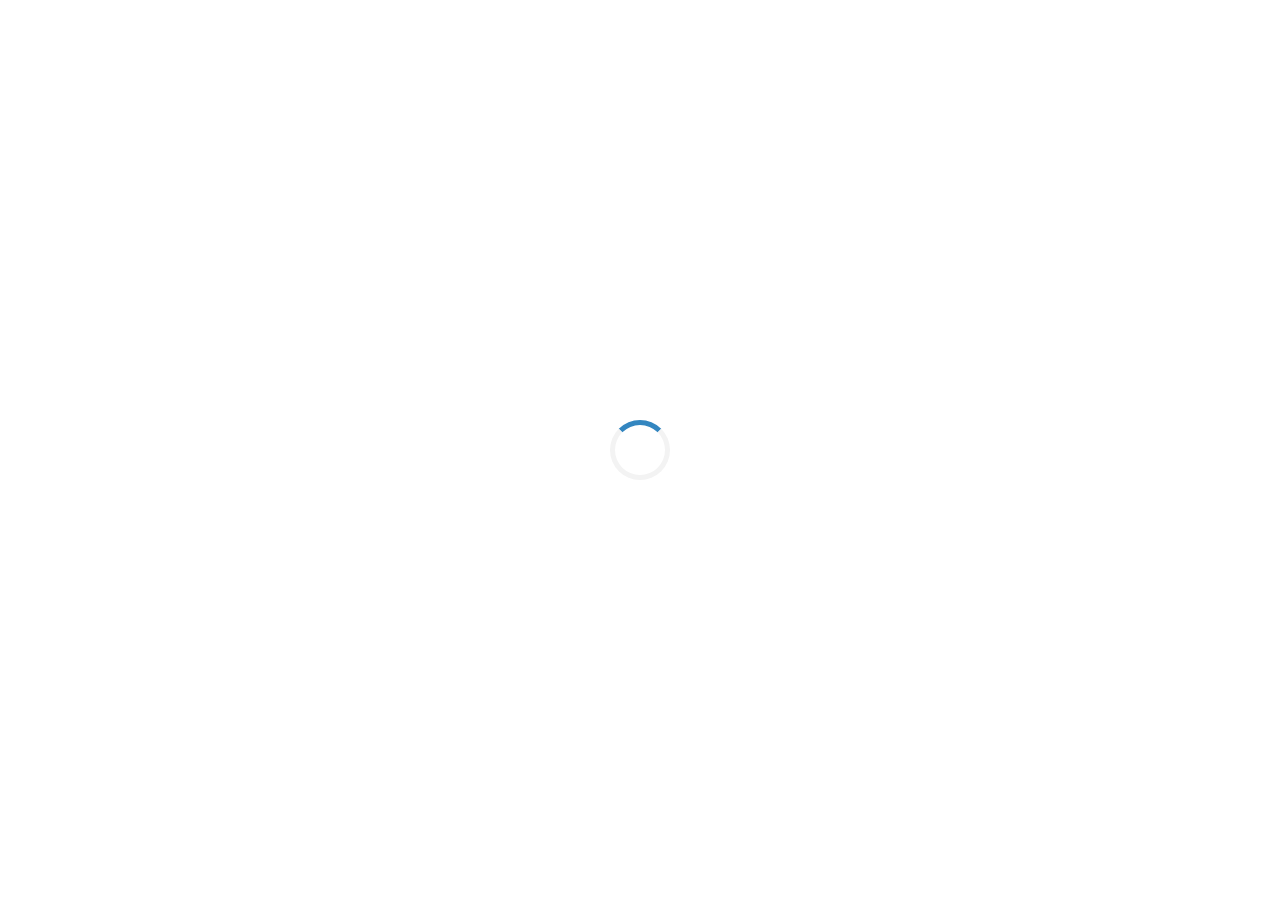
==== index.html @ 799ff9e3 "Keep original behavior; scope A/B geocoder to Vietnam" ====
<!DOCTYPE html>
<html lang="vi">
<head>
    <meta charset="utf-8" />
    <title>V-MapVideo | Hiệu ứng Tên đường</title>
    <meta name="viewport" content="width=device-width, initial-scale=1.0, user-scalable=no, viewport-fit=cover">
    
    <meta name="apple-mobile-web-app-capable" content="yes">
    <meta name="apple-mobile-web-app-status-bar-style" content="black-translucent">
    <meta name="apple-mobile-web-app-title" content="V-MapVideo">
    <link rel="apple-touch-icon" href="apple-touch-icon.png">

    <meta http-equiv="Cache-Control" content="max-age=3600">

    <meta name="theme-color" content="#3386c0">
    <link rel="icon" href="logo.png" type="image/png">

    <link href="https://api.mapbox.com/mapbox-gl-js/v2.15.0/mapbox-gl.css" rel="stylesheet">
    <link href="https://api.mapbox.com/mapbox-gl-js/plugins/mapbox-gl-directions/v4.1.1/mapbox-gl-directions.css" rel="stylesheet">

    <style>
        body { margin: 0; padding: 0; font-family: -apple-system, BlinkMacSystemFont, "Segoe UI", Roboto, "Helvetica Neue", Arial, sans-serif; overscroll-behavior: none; }
        .loader-overlay { position: fixed; top: 0; left: 0; width: 100%; height: 100%; background: white; display: flex; justify-content: center; align-items: center; z-index: 9999; transition: opacity 0.5s ease; }
        .loader-spinner { border: 5px solid #f3f3f3; border-top: 5px solid #3386c0; border-radius: 50%; width: 50px; height: 50px; animation: spin 1s linear infinite; }
        @keyframes spin { 0% { transform: rotate(0deg); } 100% { transform: rotate(360deg); } }
        
        .map-container { position: relative; width: 100vw; height: 100vh; overflow: hidden; }
        .map-container::after { content: ""; position: absolute; top: 0; left: 0; right: 0; bottom: 0; background: rgba(0,0,0,0.15); opacity: 0; pointer-events: none; transition: opacity 0.4s cubic-bezier(0.25, 0.8, 0.25, 1); z-index: 3; }
        .map-container.is-dimmed::after { opacity: 1; }

        #map { position: absolute; top: 0; bottom: 0; width: 100%; }
        .mapboxgl-ctrl-directions { min-width: 100%!important; width: 100%!important; box-shadow: none!important; background-color: transparent!important; }
        .mapboxgl-ctrl-directions .mapboxgl-ctrl-geocoder--input { font-size: 18px !important; height: 48px; box-shadow: none!important; background-color: #f0f0f0!important; border-radius: 24px!important; border: none!important; }
        .mapbox-directions-route-summary { font-size: 14px; background-color: transparent !important; color: #333 !important; font-weight: bold; margin-top: 10px !important; box-shadow: none !important; }
        
        .top-bar { 
            position: absolute; top: 15px; left: 15px; right: 15px; background-color: white; border-radius: 12px; 
            box-shadow: 0 4px 12px rgba(0,0,0,0.15); padding: 10px; z-index: 4; min-height: 110px; 
            transition: opacity 0.3s, transform 0.3s; 
            transform: translateY(-20px); 
            opacity: 0; 
            pointer-events: none;
        }
        .top-bar.is-visible { 
            transform: translateY(0); 
            opacity: 1; 
            pointer-events: auto;
        }
        
        .bottom-panel { position: absolute; bottom: 0; left: 0; right: 0; background-color: white; border-top-left-radius: 20px; border-top-right-radius: 20px; box-shadow: 0 -4px 12px rgba(0,0,0,0.1); z-index: 4; padding: 10px 20px; height: 75vh; transform: translateY(calc(75vh - 30vh)); transition: transform 0.4s cubic-bezier(0.25, 0.8, 0.25, 1); display: flex; flex-direction: column; padding-bottom: calc(20px + env(safe-area-inset-bottom)); }
        .panel-handle { width: 40px; height: 5px; background-color: #ccc; border-radius: 2.5px; margin: 5px auto 10px; cursor: grab; touch-action: none; }
        .panel-content { overflow-y: auto; }
        .section-title { font-size: 18px; font-weight: bold; color: #333; margin: 15px 0 10px 0; padding-bottom: 5px; border-bottom: 1px solid #eee; }
        .category-title { font-size: 16px; font-weight: bold; color: #3386c0; margin-top: 15px; margin-bottom: 5px; padding: 10px 5px; border-bottom: 1px solid #eee; cursor: pointer; display: flex; justify-content: space-between; align-items: center; }
        .location-items-container { display: none; padding-left: 10px; border-left: 2px solid #f0f0f0; margin-left: 5px; }
        .location-item { padding: 12px 0; border-bottom: 1px solid #f0f0f0; cursor: pointer; display: flex; align-items: center; }
        .location-item:last-child { border-bottom: none; }
        .location-item img { width: 24px; height: 24px; margin-right: 15px; }
        .location-item h4 { margin: 0; font-size: 16px; color: #333; }
        .controls-grid { display: grid; grid-template-columns: 1fr; gap: 10px; }
        .controls-grid button { padding: 12px 16px; border-radius: 8px; border: 1px solid #ddd; background: #f7f7f7; font-size: 16px; cursor: pointer; text-align: center; transition: background-color 0.2s, color 0.2s; }
        button, select { touch-action: manipulation; }
        .controls-grid button:active { background-color: #ddd; }
        .controls-grid button:hover { background-color: #3386c0; color: white; }
        
        .fab-btn-wrapper { position: absolute; right: 10px; z-index: 2; padding: 10px; transition: bottom 0.4s cubic-bezier(0.25, 0.8, 0.25, 1); }
        .fab-btn { position: relative; right: 0; bottom: 0; background-color: white; border: none; border-radius: 50%; width: 50px; height: 50px; box-shadow: 0 2px 6px rgba(0,0,0,0.2); cursor: pointer; display: flex; justify-content: center; align-items: center; transition: transform 0.2s; }
        .fab-btn:active { transform: scale(0.95); }

        #locateUserBtnWrapper { bottom: calc(30vh - 10px); }
        #showDirectionsBtnWrapper { bottom: calc(30vh + 50px); }
        #showDirectionsBtn { background-color: #3386c0; width: 48px; height: 48px; }

        .youtube-links-overlay { position: absolute; bottom: calc(30vh + 20px); left: 20px; z-index: 2; display: flex; flex-direction: column; gap: 10px; transition: bottom 0.4s cubic-bezier(0.25, 0.8, 0.25, 1); }
        .youtube-links-overlay a { display: inline-block; padding: 10px 15px; background: #ff0000; color: white; border-radius: 8px; text-decoration: none; font-weight: bold; box-shadow: 0 2px 6px rgba(0,0,0,0.2); font-size: 14px; }

        .mapboxgl-popup-content h3 { margin: 0; padding: 6px 10px 4px 10px; font-size: 14px; font-weight: bold; color: white; background-color: #3386c0; border-top-left-radius: 6px; border-top-right-radius: 6px; }
        .mapboxgl-popup-content iframe { width: 100%!important; border-bottom-left-radius: 6px; border-bottom-right-radius: 6px; display: block; }
        .mapbox-directions-instructions { display: none !important; }
        .mapbox-popup-backdrop { display: none !important; }
    </style>
</head>
<body>
    <div id="loader" class="loader-overlay">
        <div class="loader-spinner"></div>
    </div>

    <div class="map-container" id="mapContainer">
        <div class="top-bar" id="directions-container"></div>
        <div id="map"></div>

        <div class="youtube-links-overlay">
            <a href="https://youtube.com/@dunguyen-r3v" target="_blank">📺 Xem kênh</a>
            <a href="https://www.youtube.com/@dunguyen-r3v?sub_confirmation=1" target="_blank">🔔 Đăng ký</a>
        </div>

        <div id="showDirectionsBtnWrapper" class="fab-btn-wrapper">
            <button class="fab-btn" id="showDirectionsBtn" aria-label="Tìm đường"><svg width="24" height="24" viewBox="0 0 24 24" fill="white"><path d="M22.43 10.59 13.41 1.57c-.79-.79-2.05-.79-2.84 0L1.57 10.59c-.79.79-.79 2.05 0 2.84l9.02 9.02c.79.79 2.05.79 2.84 0l9.02-9.02c.78-.79.78-2.05-.02-2.84zM12 17.5c-.83 0-1.5-.67-1.5-1.5s.67-1.5 1.5-1.5 1.5.67 1.5 1.5-.67 1.5-1.5 1.5zm1.5-4.5H12v-1h1.5V9h-3v6h1.5v-2z"></path></svg></button>
        </div>
        <div id="locateUserBtnWrapper" class="fab-btn-wrapper">
            <button class="fab-btn" id="locateUserBtn" aria-label="Định vị của bạn"><svg width="24" height="24" viewBox="0 0 24 24"><path d="M12 8c-2.21 0-4 1.79-4 4s1.79 4 4 4 4-1.79 4-4-1.79-4-4-4zm8.94 3c-.46-4.17-3.77-7.48-7.94-7.94V1h-2v2.06C6.83 3.52 3.52 6.83 3.06 11H1v2h2.06c.46 4.17 3.77 7.48 7.94 7.94V23h2v-2.06c4.17-.46 7.48-3.77 7.94-7.94H23v-2h-2.06zM12 19c-3.87 0-7-3.13-7-7s3.13-7 7-7 7 3.13 7 7-3.13 7-7 7z"></path></svg></button>
        </div>
        
        <div class="bottom-panel" id="bottomPanel">
            <div class="panel-handle"></div>
            <div class="panel-content">
                <div class="logo" style="display: flex; align-items: center; padding-bottom: 15px;"><img src="logo.png" alt="Logo V-MapVideo" style="width: 32px; height: 32px; border-radius: 50%; margin-right: 10px; background: white; padding: 3px;"><h2 style="margin: 0; font-size: 20px;">V-MapVideo</h2></div>
                
                <div class="section-title">Khám phá các địa điểm</div>
                <div id="locationsList"></div>

                <div class="section-title">Điều khiển lộ trình</div>
                <div class="controls-grid">
                    <button id="clearRouteBtn">❌ Xóa tuyến</button>
                </div>
            </div>
        </div>
    </div>

    <script src="https://api.mapbox.com/mapbox-gl-js/v2.15.0/mapbox-gl.js"></script>
    <script src="https://api.mapbox.com/mapbox-gl-js/plugins/mapbox-gl-directions/v4.1.1/mapbox-gl-directions.js"></script>
    
    <script>
        document.addEventListener('DOMContentLoaded', function() {
            let map, directions, userMarker, routeCoords = [];
            const iconUrl = 'https://cdn-icons-png.flaticon.com/512/2776/2776000.png';
            let originalLabelColors = {}; // Biến lưu màu gốc

            const places = [
                // Data
                { name: "Dinh Độc Lập", category: "Lịch sử & Văn hóa", coords: [106.6955, 10.7769], youtube: "your_youtube_embed_link" },
                { name: "Nhà thờ Đức Bà", category: "Lịch sử & Văn hóa", coords: [106.6985, 10.7797], youtube: "your_youtube_embed_link" },
                { name: "Bưu điện Trung tâm Sài Gòn", category: "Lịch sử & Văn hóa", coords: [106.7000, 10.7799], youtube: "your_youtube_embed_link" },
                { name: "Bến Nhà Rồng", category: "Lịch sử & Văn hóa", coords: [106.7066, 10.7683], youtube: "your_youtube_embed_link" },
                { name: "Nhà hát Lớn TP.HCM", category: "Lịch sử & Văn hóa", coords: [106.7032, 10.7768], youtube: "your_youtube_embed_link" },
                { name: "Bảo tàng TP.HCM", category: "Lịch sử & Văn hóa", coords: [106.7005, 10.7738], youtube: "your_youtube_embed_link" },
                { name: "Thảo Cầm Viên Sài Gòn", category: "Lịch sử & Văn hóa", coords: [106.7047, 10.7881], youtube: "your_youtube_embed_link" },
                { name: "Chợ Bến Thành", category: "Lịch sử & Văn hóa", coords: [106.6981, 10.7725], youtube: "your_youtube_embed_link" },
                { name: "Phố đi bộ Nguyễn Huệ", category: "Vui chơi Giải trí & Tham quan", coords: [106.7044, 10.7731], youtube: "your_youtube_embed_link" },
                { name: "Phố Tây Bùi Viện", category: "Vui chơi Giải trí & Tham quan", coords: [106.6923, 10.7667], youtube: "your_youtube_embed_link" },
                { name: "Tòa nhà Bitexco", category: "Vui chơi Giải trí & Tham quan", coords: [106.7042, 10.7718], youtube: "your_youtube_embed_link" },
                { name: "Công viên Tao Đàn", category: "Vui chơi Giải trí & Tham quan", coords: [106.6921, 10.7753], youtube: "your_youtube_embed_link" },
                { name: "Công viên Bến Bạch Đằng", category: "Vui chơi Giải trí & Tham quan", coords: [106.7069, 10.7753], youtube: "your_youtube_embed_link" },
                { name: "Hồ Con Rùa", category: "Vui chơi Giải trí & Tham quan", coords: [106.6948, 10.7821], youtube: "your_youtube_embed_link" },
                { name: "Công viên Lê Văn Tám", category: "Vui chơi Giải trí & Tham quan", coords: [106.6917, 10.7883], youtube: "your_youtube_embed_link" },
                { name: "Công viên Vinhomes Central Park", category: "Vui chơi Giải trí & Tham quan", coords: [106.7236, 10.7891], youtube: "your_youtube_embed_link" },
                { name: "Landmark 81", category: "Vui chơi Giải trí & Tham quan", coords: [106.7217, 10.7942], youtube: "your_youtube_embed_link" },
                { name: "Khu du lịch Văn hóa Suối Tiên", category: "Vui chơi Giải trí & Tham quan", coords: [106.8021, 10.8643], youtube: "your_youtube_embed_link" },
                { name: "Công viên nước Đầm Sen", category: "Vui chơi Giải trí & Tham quan", coords: [106.6385, 10.7674], youtube: "your_youtube_embed_link" },
                { name: "Khu du lịch Văn Thánh", category: "Vui chơi Giải trí & Tham quan", coords: [106.7131, 10.7963], youtube: "your_youtube_embed_link" },
                { name: "Chợ Hồ Thị Kỷ", category: "Vui chơi Giải trí & Tham quan", coords: [106.6713, 10.7634], youtube: "your_youtube_embed_link" },
                { name: "Bệnh viện Nhi Đồng 2", category: "Y tế", coords: [106.6993, 10.7842], youtube: "your_youtube_embed_link" },
                { name: "Bệnh viện Chợ Rẫy", category: "Y tế", coords: [106.6609, 10.7582], youtube: "your_youtube_embed_link" },
                { name: "Bệnh viện Nhi Đồng 1", category: "Y tế", coords: [106.6711, 10.7656], youtube: "your_youtube_embed_link" },
                { name: "Bệnh viện Da Liễu TP.HCM", category: "Y tế", coords: [106.6811, 10.7711], youtube: "your_youtube_embed_link" },
                { name: "Bệnh viện Từ Dũ", category: "Y tế", coords: [106.6853, 10.7712], youtube: "your_youtube_embed_link" },
                { name: "Bệnh viện Quân y 175", category: "Y tế", coords: [106.6883, 10.8143], youtube: "your_youtube_embed_link" },
                { name: "Bệnh viện Đa khoa Quốc tế Vinmec", category: "Y tế", coords: [106.7219, 10.7885], youtube: "your_youtube_embed_link" },
                { name: "Đại học Bách Khoa", category: "Giáo dục", coords: [106.6593, 10.7722], youtube: "your_youtube_embed_link" },
                { name: "Đại học Khoa học Xã hội và Nhân văn", category: "Giáo dục", coords: [106.7011, 10.7818], youtube: "your_youtube_embed_link" },
                { name: "Đại học Kiến trúc", category: "Giáo dục", coords: [106.6953, 10.7797], youtube: "your_youtube_embed_link" },
                { name: "Đại học Luật TP.HCM", category: "Giáo dục", coords: [106.7118, 10.7661], youtube: "your_youtube_embed_link" },
                { name: "Đại học Khoa học Tự nhiên", category: "Giáo dục", coords: [106.6821, 10.7628], youtube: "your_youtube_embed_link" },
                { name: "Đại học Ngoại Thương Cơ sở II", category: "Giáo dục", coords: [106.6750, 10.8005], youtube: "your_youtube_embed_link" },
                { name: "Đại học Sài Gòn", category: "Giáo dục", coords: [106.6823, 10.7610], youtube: "your_youtube_embed_link" },
                { name: "Bến xe Miền Đông (mới)", category: "Giao thông", coords: [106.8123, 10.8711], youtube: "your_youtube_embed_link" },
                { name: "Bến xe Miền Tây", category: "Giao thông", coords: [106.6119, 10.7323], youtube: "your_youtube_embed_link" }
            ];
            
            function initMap() {
                mapboxgl.accessToken = ['pk','eyJ1IjoidGFsYWR1IiwiYSI6ImNtZzBqMzJtMTBjb2syaXNnaTY1enU1czAifQ','bmFrDEPpfWOH4kZ5YNRueg'].join('.');
                map = new mapboxgl.Map({ container: 'map', style: 'mapbox://styles/mapbox/streets-v11', center: [106.700981, 10.776530], zoom: 13 });
                directions = new MapboxDirections({
                    accessToken: mapboxgl.accessToken,
                    unit: 'metric',
                    profile: 'mapbox/driving',
                    language: 'vi',
                    placeholderOrigin: 'Điểm đi A',
                    placeholderDestination: 'Điểm đến B',
                    geocoder: {
                        countries: 'vn',
                        proximity: { longitude: 106.700981, latitude: 10.776530 },
                        bbox: [102.14441, 8.1790665, 109.46905, 23.393395]
                    },
                    controls: { instructions: true, profileSwitcher: false }
                });
                document.getElementById('directions-container').appendChild(directions.onAdd(map));
            }

            function setupRouteControls() {
                function clearRoute() {
                    directions.removeRoutes();
                    routeCoords = [];
                }
                document.getElementById("clearRouteBtn").onclick = clearRoute;
            }

            function setupDirectionsToggle() {
                const directionsContainer = document.getElementById('directions-container');
                const showDirectionsBtn = document.getElementById('showDirectionsBtn');

                showDirectionsBtn.addEventListener('click', () => {
                    directionsContainer.classList.toggle('is-visible');
                });

                directions.on('clear', () => {
                    directionsContainer.classList.remove('is-visible');
                });
            }

            // --- HÀM MỚI ĐỂ THAY ĐỔI MÀU TÊN ĐƯỜNG ---
            function setupRouteLabelStyling() {
                const getRoadLabelLayers = () => {
                    const layers = map.getStyle().layers;
                    return layers.filter(layer => 
                        layer.type === 'symbol' && 
                        layer['source-layer'] &&
                        layer['source-layer'].includes('road')
                    );
                };

                const applyWhiteLabels = () => {
                    const roadLabelLayers = getRoadLabelLayers();
                    // Chỉ lưu màu gốc lần đầu tiên
                    if (Object.keys(originalLabelColors).length === 0) {
                        roadLabelLayers.forEach(layer => {
                            originalLabelColors[layer.id] = {
                                'text-color': map.getPaintProperty(layer.id, 'text-color'),
                                'text-halo-color': map.getPaintProperty(layer.id, 'text-halo-color') || 'rgba(0,0,0,0)',
                                'text-halo-width': map.getPaintProperty(layer.id, 'text-halo-width') || 0
                            };
                        });
                    }

                    roadLabelLayers.forEach(layer => {
                        map.setPaintProperty(layer.id, 'text-color', '#ffffff');
                        map.setPaintProperty(layer.id, 'text-halo-color', 'rgba(0, 0, 0, 0.85)');
                        map.setPaintProperty(layer.id, 'text-halo-width', 1.5);
                    });
                };

                const resetLabels = () => {
                    if (Object.keys(originalLabelColors).length === 0) return;

                    const roadLabelLayers = getRoadLabelLayers();
                    roadLabelLayers.forEach(layer => {
                        const originalStyle = originalLabelColors[layer.id];
                        if (originalStyle) {
                            map.setPaintProperty(layer.id, 'text-color', originalStyle['text-color']);
                            map.setPaintProperty(layer.id, 'text-halo-color', originalStyle['text-halo-color']);
                            map.setPaintProperty(layer.id, 'text-halo-width', originalStyle['text-halo-width']);
                        }
                    });
                };

                directions.on('route', applyWhiteLabels);
                directions.on('clear', resetLabels);
            }
            
            function setupUserLocation() {
                function locateUser() { if (navigator.geolocation) { navigator.geolocation.getCurrentPosition(pos => { const lng = pos.coords.longitude; const lat = pos.coords.latitude; if (!userMarker) { userMarker = new mapboxgl.Marker({ color: "red" }).setLngLat([lng, lat]).setPopup(new mapboxgl.Popup().setText("📍 Vị trí của bạn")).addTo(map); } else { userMarker.setLngLat([lng, lat]); } map.flyTo({ center: [lng, lat], zoom: 15 }); }, err => { alert("Không lấy được vị trí: " + err.message); }); } else { alert("Trình duyệt của bạn không hỗ trợ định vị GPS."); } }
                document.getElementById("locateUserBtn").onclick = locateUser;
            }

            function setupPlacesAndFilters() {
                const geojson = { 'type': 'FeatureCollection', 'features': places.map(p => ({ 'type': 'Feature', 'properties': { 'name': p.name, 'youtube': p.youtube, 'category': p.category }, 'geometry': { 'type': 'Point', 'coordinates': p.coords } })) };
                map.on('load', () => {
                    document.getElementById('loader').style.opacity = '0';
                    setTimeout(() => { document.getElementById('loader').style.display = 'none'; }, 500);
                    
                    map.loadImage(iconUrl, (error, image) => {
                        if (error) throw error;
                        map.addImage('place-icon', image);
                        map.addSource('places-source', { type: 'geojson', data: geojson, cluster: true, clusterMaxZoom: 14, clusterRadius: 50 });
                        map.addLayer({ id: 'clusters', type: 'circle', source: 'places-source', filter: ['has', 'point_count'], paint: { 'circle-color': ['step', ['get', 'point_count'], '#51bbd6', 100, '#f1f075', 750, '#f28cb1'], 'circle-radius': ['step', ['get', 'point_count'], 20, 100, 30, 750, 40] } });
                        map.addLayer({ id: 'cluster-count', type: 'symbol', source: 'places-source', filter: ['has', 'point_count'], layout: { 'text-field': '{point_count_abbreviated}', 'text-font': ['DIN Offc Pro Medium', 'Arial Unicode MS Bold'], 'text-size': 12 } });
                        map.addLayer({ id: 'unclustered-point', type: 'symbol', source: 'places-source', filter: ['!', ['has', 'point_count']], layout: { 'icon-image': 'place-icon', 'icon-size': 0.06 } });
                    });
                    map.on('click', 'clusters', (e) => { const features = map.queryRenderedFeatures(e.point, { layers: ['clusters'] }); const clusterId = features[0].properties.cluster_id; map.getSource('places-source').getClusterExpansionZoom(clusterId, (err, zoom) => { if (err) return; map.easeTo({ center: features[0].geometry.coordinates, zoom: zoom }); }); });
                    
                    map.on('click', 'unclustered-point', (e) => { const coordinates = e.features[0].geometry.coordinates.slice(); const { name, youtube } = e.features[0].properties; new mapboxgl.Popup().setLngLat(coordinates).setHTML(`<h3>${name}</h3><iframe loading="eager" width="250" height="150" src="${youtube}" frameborder="0" allowfullscreen webkitallowfullscreen mozallowfullscreen></iframe>`).addTo(map); });
                    
                    map.on('mouseenter', ['clusters', 'unclustered-point'], () => { map.getCanvas().style.cursor = 'pointer'; });
                    map.on('mouseleave', ['clusters', 'unclustered-point'], () => { map.getCanvas().style.cursor = ''; });

                    const routeLayerIds = ['directions-route-line-alt', 'directions-route-line-casing'];
                    map.on('click', routeLayerIds, (e) => {
                        e.preventDefault();
                        const videoUrl = "https://www.youtube.com/@dunguyen-r3v?sub_confirmation=1";
                        const popupContent = `
                            <div style="padding: 10px; text-align: center;">
                                <h4 style="margin: 0 0 10px 0;">Video Hướng Dẫn</h4>
                                <a href="${videoUrl}" target="_blank" style="padding: 8px 12px; background-color: #ff0000; color: white; text-decoration: none; border-radius: 6px; font-weight: bold;">
                                    🎬 Xem ngay
                                </a>
                            </div>
                        `;
                        new mapboxgl.Popup().setLngLat(e.lngLat).setHTML(popupContent).addTo(map);
                    });
                    map.on('mouseenter', routeLayerIds, () => { map.getCanvas().style.cursor = 'pointer'; });
                    map.on('mouseleave', routeLayerIds, () => { map.getCanvas().style.cursor = ''; });
                });
                directions.on("route", e => { if (e.route && e.route.length > 0) { routeCoords = e.route[0].geometry.coordinates; try { const layers = map.getStyle().layers; const labelLayerId = layers.find(layer => layer.type === 'symbol' && layer.layout['text-field']).id; const routeLayers = layers.filter(layer => layer.id.startsWith('directions-')); routeLayers.forEach(layer => { map.moveLayer(layer.id, labelLayerId); }); } catch (err) { console.error("Không thể di chuyển lớp chỉ đường:", err); } } });
            }

            function createLocationList() {
                const locationsListDiv = document.getElementById('locationsList');
                locationsListDiv.innerHTML = ''; 
                const groupedPlaces = places.reduce((groups, place) => { const category = place.category || 'Khác'; if (!groups[category]) groups[category] = []; groups[category].push(place); return groups; }, {});
                for (const category in groupedPlaces) {
                    const categoryGroup = document.createElement('div');
                    const categoryTitle = document.createElement('h3');
                    categoryTitle.className = 'category-title';
                    categoryTitle.innerHTML = `${category} <span>▶</span>`;
                    const itemsContainer = document.createElement('div');
                    itemsContainer.className = 'location-items-container';
                    groupedPlaces[category].forEach(place => {
                        const listItem = document.createElement('div');
                        listItem.className = 'location-item';
                        listItem.innerHTML = `<img src="${iconUrl}" alt="icon"><h4>${place.name}</h4>`;
                        
                        listItem.addEventListener('click', () => { map.flyTo({ center: place.coords, zoom: 16 }); new mapboxgl.Popup().setLngLat(place.coords).setHTML(`<h3>${place.name}</h3><iframe loading="eager" width="250" height="150" src="${place.youtube}" frameborder="0" allowfullscreen webkitallowfullscreen mozallowfullscreen></iframe>`).addTo(map); });
                        
                        itemsContainer.appendChild(listItem);
                    });
                    categoryGroup.appendChild(categoryTitle);
                    categoryGroup.appendChild(itemsContainer);
                    locationsListDiv.appendChild(categoryGroup);
                }
                document.querySelectorAll('.category-title').forEach(title => {
                    title.addEventListener('click', () => {
                        const itemsContainer = title.nextElementSibling;
                        const arrow = title.querySelector('span');
                        if (itemsContainer && itemsContainer.classList.contains('location-items-container')) {
                            const isVisible = itemsContainer.style.display === 'block';
                            itemsContainer.style.display = isVisible ? 'none' : 'block';
                            arrow.textContent = isVisible ? '▶' : '▼';
                        }
                    });
                });
            }

            function initPanelDrag() {
                const panel = document.getElementById('bottomPanel');
                const handle = panel.querySelector('.panel-handle');
                const locateBtnWrapper = document.getElementById('locateUserBtnWrapper');
                const showDirectionsBtnWrapper = document.getElementById('showDirectionsBtnWrapper');
                const youtubeLinks = document.querySelector('.youtube-links-overlay');
                const mapContainer = document.getElementById('mapContainer');
                let dragging = false, startY;
                let panelHeight, snapPosPeek, snapPosFull = 0, snapPosHalf;

                function setInitialPosition() {
                    panelHeight = panel.clientHeight;
                    snapPosPeek = panelHeight - window.innerHeight * 0.30;
                    panel.style.transform = `translateY(${snapPosPeek}px)`;
                    locateBtnWrapper.style.bottom = `calc(30vh - 10px)`;
                    showDirectionsBtnWrapper.style.bottom = `calc(30vh + 50px)`;
                    youtubeLinks.style.bottom = `calc(30vh + 20px)`;
                }
                
                setTimeout(setInitialPosition, 100);

                const onDown = (e) => {
                    e.preventDefault();
                    dragging = true;
                    startY = e.pageY || e.touches[0].pageY;
                    panel.style.transition = 'none';
                };
                
                const onMove = (e) => {
                    if (!dragging) return;
                    e.preventDefault();
                    
                    const currentY = e.pageY || e.touches[0].pageY;
                    const delta = currentY - startY;
                    const currentTransform = (panel.style.transform.match(/-?[\d\.]+/g) || [0])[0] * 1;
                    let newY = currentTransform + delta;

                    const topLimit = 0;
                    if (newY < topLimit) newY = topLimit;

                    panel.style.transform = `translateY(${newY}px)`;
                    
                    const panelVisibleHeight = window.innerHeight - panel.getBoundingClientRect().top;
                    locateBtnWrapper.style.bottom = `${panelVisibleHeight}px`;
                    showDirectionsBtnWrapper.style.bottom = `${panelVisibleHeight + 60}px`;
                    youtubeLinks.style.bottom = `${panelVisibleHeight + 20}px`;
                    
                    startY = currentY;
                };

                const onUp = () => {
                    if (!dragging) return;
                    dragging = false;
                    panel.style.transition = 'transform 0.4s cubic-bezier(0.25, 0.8, 0.25, 1)';
                    
                    panelHeight = panel.clientHeight;
                    snapPosPeek = panelHeight - window.innerHeight * 0.30;
                    snapPosHalf = panelHeight - window.innerHeight * 0.5;
                    const positions = [snapPosFull, snapPosHalf, snapPosPeek];
                    
                    const currentY = (panel.style.transform.match(/-?[\d\.]+/g) || [snapPosPeek])[0] * 1;

                    const closest = positions.reduce((prev, curr) => (Math.abs(curr - currentY) < Math.abs(prev - currentY) ? curr : prev));
                    panel.style.transform = `translateY(${closest}px)`;
                    
                    if (closest === snapPosFull) {
                        mapContainer.classList.add('is-dimmed');
                    } else {
                        mapContainer.classList.remove('is-dimmed');
                    }
                    
                    let panelVisibleHeightVh = (closest === snapPosFull) ? 75 : (closest === snapPosHalf) ? 50 : 30;
                    locateBtnWrapper.style.bottom = `calc(${panelVisibleHeightVh}vh - 10px)`;
                    showDirectionsBtnWrapper.style.bottom = `calc(${panelVisibleHeightVh}vh + 50px)`;
                    youtubeLinks.style.bottom = `calc(${panelVisibleHeightVh}vh + 20px)`;
                };
                
                handle.addEventListener('mousedown', onDown);
                document.addEventListener('mousemove', onMove);
                document.addEventListener('mouseup', onUp);
                window.addEventListener('mouseleave', onUp);

                handle.addEventListener('touchstart', onDown, { passive: false });
                document.addEventListener('touchmove', onMove, { passive: false });
                document.addEventListener('touchend', onUp);
                document.addEventListener('touchcancel', onUp);
            }

            initMap();
            setupRouteControls(); 
            setupDirectionsToggle();
            setupRouteLabelStyling(); // <-- THÊM HÀM MỚI VÀO CHUỖI KHỞI TẠO
            setupUserLocation();
            setupPlacesAndFilters();
            createLocationList();
            initPanelDrag();
        });
    </script>
</body>
</html>
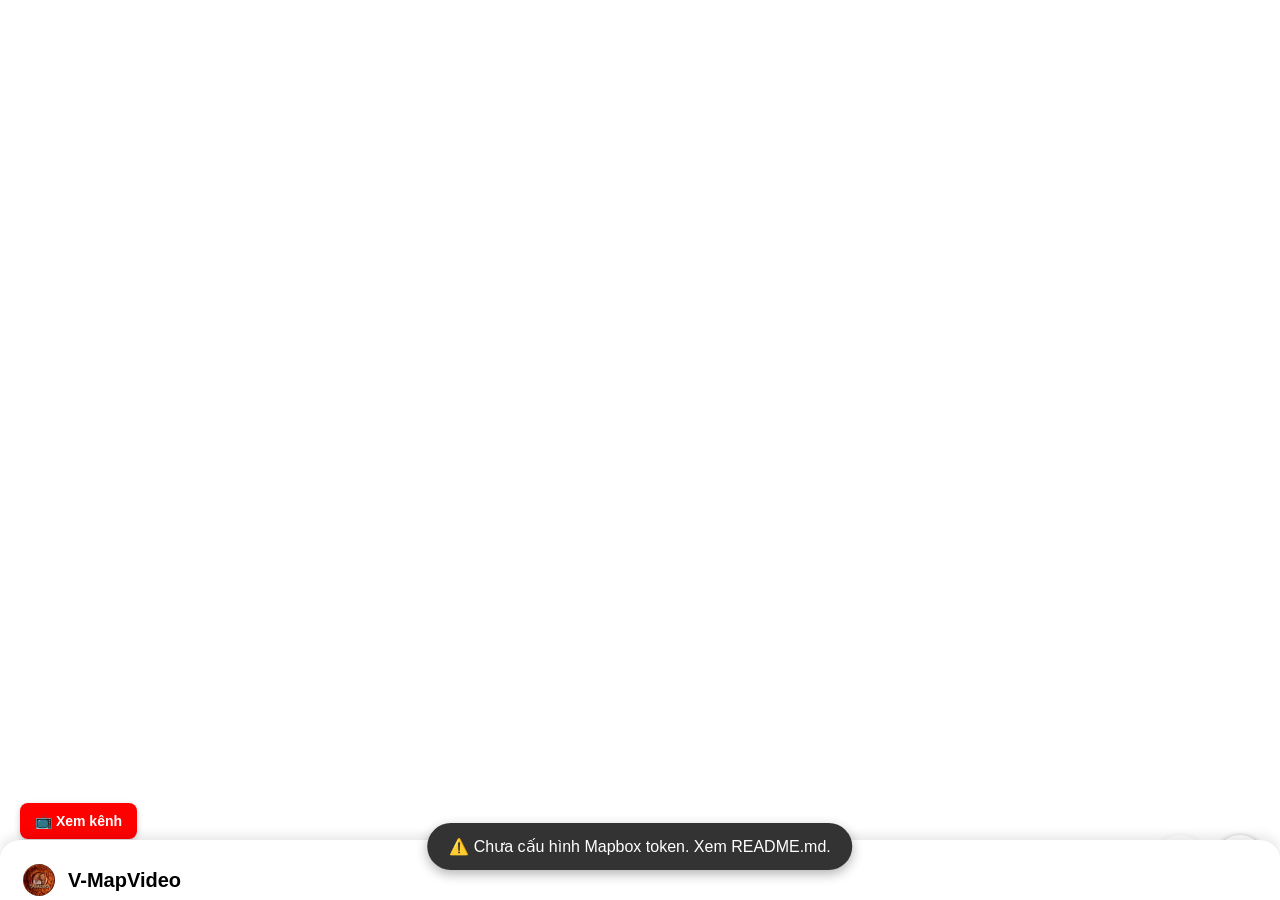
==== commit 6ac1c4a7: "Add safe satellite layer and externalize Mapbox token" ====
--- a/index.html
+++ b/index.html
@@ -1,442 +1,89 @@
-<!DOCTYPE html>
-<html lang="vi">
-<head>
-    <meta charset="utf-8" />
-    <title>V-MapVideo | Hiệu ứng Tên đường</title>
-    <meta name="viewport" content="width=device-width, initial-scale=1.0, user-scalable=no, viewport-fit=cover">
-    
-    <meta name="apple-mobile-web-app-capable" content="yes">
-    <meta name="apple-mobile-web-app-status-bar-style" content="black-translucent">
-    <meta name="apple-mobile-web-app-title" content="V-MapVideo">
-    <link rel="apple-touch-icon" href="apple-touch-icon.png">
-
-    <meta http-equiv="Cache-Control" content="max-age=3600">
-
-    <meta name="theme-color" content="#3386c0">
-    <link rel="icon" href="logo.png" type="image/png">
-
-    <link href="https://api.mapbox.com/mapbox-gl-js/v2.15.0/mapbox-gl.css" rel="stylesheet">
-    <link href="https://api.mapbox.com/mapbox-gl-js/plugins/mapbox-gl-directions/v4.1.1/mapbox-gl-directions.css" rel="stylesheet">
-
-    <style>
-        body { margin: 0; padding: 0; font-family: -apple-system, BlinkMacSystemFont, "Segoe UI", Roboto, "Helvetica Neue", Arial, sans-serif; overscroll-behavior: none; }
-        .loader-overlay { position: fixed; top: 0; left: 0; width: 100%; height: 100%; background: white; display: flex; justify-content: center; align-items: center; z-index: 9999; transition: opacity 0.5s ease; }
-        .loader-spinner { border: 5px solid #f3f3f3; border-top: 5px solid #3386c0; border-radius: 50%; width: 50px; height: 50px; animation: spin 1s linear infinite; }
-        @keyframes spin { 0% { transform: rotate(0deg); } 100% { transform: rotate(360deg); } }
-        
-        .map-container { position: relative; width: 100vw; height: 100vh; overflow: hidden; }
-        .map-container::after { content: ""; position: absolute; top: 0; left: 0; right: 0; bottom: 0; background: rgba(0,0,0,0.15); opacity: 0; pointer-events: none; transition: opacity 0.4s cubic-bezier(0.25, 0.8, 0.25, 1); z-index: 3; }
-        .map-container.is-dimmed::after { opacity: 1; }
-
-        #map { position: absolute; top: 0; bottom: 0; width: 100%; }
-        .mapboxgl-ctrl-directions { min-width: 100%!important; width: 100%!important; box-shadow: none!important; background-color: transparent!important; }
-        .mapboxgl-ctrl-directions .mapboxgl-ctrl-geocoder--input { font-size: 18px !important; height: 48px; box-shadow: none!important; background-color: #f0f0f0!important; border-radius: 24px!important; border: none!important; }
-        .mapbox-directions-route-summary { font-size: 14px; background-color: transparent !important; color: #333 !important; font-weight: bold; margin-top: 10px !important; box-shadow: none !important; }
-        
-        .top-bar { 
-            position: absolute; top: 15px; left: 15px; right: 15px; background-color: white; border-radius: 12px; 
-            box-shadow: 0 4px 12px rgba(0,0,0,0.15); padding: 10px; z-index: 4; min-height: 110px; 
-            transition: opacity 0.3s, transform 0.3s; 
-            transform: translateY(-20px); 
-            opacity: 0; 
-            pointer-events: none;
-        }
-        .top-bar.is-visible { 
-            transform: translateY(0); 
-            opacity: 1; 
-            pointer-events: auto;
-        }
-        
-        .bottom-panel { position: absolute; bottom: 0; left: 0; right: 0; background-color: white; border-top-left-radius: 20px; border-top-right-radius: 20px; box-shadow: 0 -4px 12px rgba(0,0,0,0.1); z-index: 4; padding: 10px 20px; height: 75vh; transform: translateY(calc(75vh - 30vh)); transition: transform 0.4s cubic-bezier(0.25, 0.8, 0.25, 1); display: flex; flex-direction: column; padding-bottom: calc(20px + env(safe-area-inset-bottom)); }
-        .panel-handle { width: 40px; height: 5px; background-color: #ccc; border-radius: 2.5px; margin: 5px auto 10px; cursor: grab; touch-action: none; }
-        .panel-content { overflow-y: auto; }
-        .section-title { font-size: 18px; font-weight: bold; color: #333; margin: 15px 0 10px 0; padding-bottom: 5px; border-bottom: 1px solid #eee; }
-        .category-title { font-size: 16px; font-weight: bold; color: #3386c0; margin-top: 15px; margin-bottom: 5px; padding: 10px 5px; border-bottom: 1px solid #eee; cursor: pointer; display: flex; justify-content: space-between; align-items: center; }
-        .location-items-container { display: none; padding-left: 10px; border-left: 2px solid #f0f0f0; margin-left: 5px; }
-        .location-item { padding: 12px 0; border-bottom: 1px solid #f0f0f0; cursor: pointer; display: flex; align-items: center; }
-        .location-item:last-child { border-bottom: none; }
-        .location-item img { width: 24px; height: 24px; margin-right: 15px; }
-        .location-item h4 { margin: 0; font-size: 16px; color: #333; }
-        .controls-grid { display: grid; grid-template-columns: 1fr; gap: 10px; }
-        .controls-grid button { padding: 12px 16px; border-radius: 8px; border: 1px solid #ddd; background: #f7f7f7; font-size: 16px; cursor: pointer; text-align: center; transition: background-color 0.2s, color 0.2s; }
-        button, select { touch-action: manipulation; }
-        .controls-grid button:active { background-color: #ddd; }
-        .controls-grid button:hover { background-color: #3386c0; color: white; }
-        
-        .fab-btn-wrapper { position: absolute; right: 10px; z-index: 2; padding: 10px; transition: bottom 0.4s cubic-bezier(0.25, 0.8, 0.25, 1); }
-        .fab-btn { position: relative; right: 0; bottom: 0; background-color: white; border: none; border-radius: 50%; width: 50px; height: 50px; box-shadow: 0 2px 6px rgba(0,0,0,0.2); cursor: pointer; display: flex; justify-content: center; align-items: center; transition: transform 0.2s; }
-        .fab-btn:active { transform: scale(0.95); }
-
-        #locateUserBtnWrapper { bottom: calc(30vh - 10px); }
-        #showDirectionsBtnWrapper { bottom: calc(30vh + 50px); }
-        #showDirectionsBtn { background-color: #3386c0; width: 48px; height: 48px; }
-
-        .youtube-links-overlay { position: absolute; bottom: calc(30vh + 20px); left: 20px; z-index: 2; display: flex; flex-direction: column; gap: 10px; transition: bottom 0.4s cubic-bezier(0.25, 0.8, 0.25, 1); }
-        .youtube-links-overlay a { display: inline-block; padding: 10px 15px; background: #ff0000; color: white; border-radius: 8px; text-decoration: none; font-weight: bold; box-shadow: 0 2px 6px rgba(0,0,0,0.2); font-size: 14px; }
-
-        .mapboxgl-popup-content h3 { margin: 0; padding: 6px 10px 4px 10px; font-size: 14px; font-weight: bold; color: white; background-color: #3386c0; border-top-left-radius: 6px; border-top-right-radius: 6px; }
-        .mapboxgl-popup-content iframe { width: 100%!important; border-bottom-left-radius: 6px; border-bottom-right-radius: 6px; display: block; }
-        .mapbox-directions-instructions { display: none !important; }
-        .mapbox-popup-backdrop { display: none !important; }
-    </style>
-</head>
-<body>
-    <div id="loader" class="loader-overlay">
-        <div class="loader-spinner"></div>
-    </div>
-
-    <div class="map-container" id="mapContainer">
-        <div class="top-bar" id="directions-container"></div>
-        <div id="map"></div>
-
-        <div class="youtube-links-overlay">
-            <a href="https://youtube.com/@dunguyen-r3v" target="_blank">📺 Xem kênh</a>
-            <a href="https://www.youtube.com/@dunguyen-r3v?sub_confirmation=1" target="_blank">🔔 Đăng ký</a>
-        </div>
-
-        <div id="showDirectionsBtnWrapper" class="fab-btn-wrapper">
-            <button class="fab-btn" id="showDirectionsBtn" aria-label="Tìm đường"><svg width="24" height="24" viewBox="0 0 24 24" fill="white"><path d="M22.43 10.59 13.41 1.57c-.79-.79-2.05-.79-2.84 0L1.57 10.59c-.79.79-.79 2.05 0 2.84l9.02 9.02c.79.79 2.05.79 2.84 0l9.02-9.02c.78-.79.78-2.05-.02-2.84zM12 17.5c-.83 0-1.5-.67-1.5-1.5s.67-1.5 1.5-1.5 1.5.67 1.5 1.5-.67 1.5-1.5 1.5zm1.5-4.5H12v-1h1.5V9h-3v6h1.5v-2z"></path></svg></button>
-        </div>
-        <div id="locateUserBtnWrapper" class="fab-btn-wrapper">
-            <button class="fab-btn" id="locateUserBtn" aria-label="Định vị của bạn"><svg width="24" height="24" viewBox="0 0 24 24"><path d="M12 8c-2.21 0-4 1.79-4 4s1.79 4 4 4 4-1.79 4-4-1.79-4-4-4zm8.94 3c-.46-4.17-3.77-7.48-7.94-7.94V1h-2v2.06C6.83 3.52 3.52 6.83 3.06 11H1v2h2.06c.46 4.17 3.77 7.48 7.94 7.94V23h2v-2.06c4.17-.46 7.48-3.77 7.94-7.94H23v-2h-2.06zM12 19c-3.87 0-7-3.13-7-7s3.13-7 7-7 7 3.13 7 7-3.13 7-7 7z"></path></svg></button>
-        </div>
-        
-        <div class="bottom-panel" id="bottomPanel">
-            <div class="panel-handle"></div>
-            <div class="panel-content">
-                <div class="logo" style="display: flex; align-items: center; padding-bottom: 15px;"><img src="logo.png" alt="Logo V-MapVideo" style="width: 32px; height: 32px; border-radius: 50%; margin-right: 10px; background: white; padding: 3px;"><h2 style="margin: 0; font-size: 20px;">V-MapVideo</h2></div>
-                
-                <div class="section-title">Khám phá các địa điểm</div>
-                <div id="locationsList"></div>
-
-                <div class="section-title">Điều khiển lộ trình</div>
-                <div class="controls-grid">
-                    <button id="clearRouteBtn">❌ Xóa tuyến</button>
-                </div>
-            </div>
-        </div>
-    </div>
-
-    <script src="https://api.mapbox.com/mapbox-gl-js/v2.15.0/mapbox-gl.js"></script>
-    <script src="https://api.mapbox.com/mapbox-gl-js/plugins/mapbox-gl-directions/v4.1.1/mapbox-gl-directions.js"></script>
-    
-    <script>
-        document.addEventListener('DOMContentLoaded', function() {
-            let map, directions, userMarker, routeCoords = [];
-            const iconUrl = 'https://cdn-icons-png.flaticon.com/512/2776/2776000.png';
-            let originalLabelColors = {}; // Biến lưu màu gốc
-
-            const places = [
-                // Data
-                { name: "Dinh Độc Lập", category: "Lịch sử & Văn hóa", coords: [106.6955, 10.7769], youtube: "your_youtube_embed_link" },
-                { name: "Nhà thờ Đức Bà", category: "Lịch sử & Văn hóa", coords: [106.6985, 10.7797], youtube: "your_youtube_embed_link" },
-                { name: "Bưu điện Trung tâm Sài Gòn", category: "Lịch sử & Văn hóa", coords: [106.7000, 10.7799], youtube: "your_youtube_embed_link" },
-                { name: "Bến Nhà Rồng", category: "Lịch sử & Văn hóa", coords: [106.7066, 10.7683], youtube: "your_youtube_embed_link" },
-                { name: "Nhà hát Lớn TP.HCM", category: "Lịch sử & Văn hóa", coords: [106.7032, 10.7768], youtube: "your_youtube_embed_link" },
-                { name: "Bảo tàng TP.HCM", category: "Lịch sử & Văn hóa", coords: [106.7005, 10.7738], youtube: "your_youtube_embed_link" },
-                { name: "Thảo Cầm Viên Sài Gòn", category: "Lịch sử & Văn hóa", coords: [106.7047, 10.7881], youtube: "your_youtube_embed_link" },
-                { name: "Chợ Bến Thành", category: "Lịch sử & Văn hóa", coords: [106.6981, 10.7725], youtube: "your_youtube_embed_link" },
-                { name: "Phố đi bộ Nguyễn Huệ", category: "Vui chơi Giải trí & Tham quan", coords: [106.7044, 10.7731], youtube: "your_youtube_embed_link" },
-                { name: "Phố Tây Bùi Viện", category: "Vui chơi Giải trí & Tham quan", coords: [106.6923, 10.7667], youtube: "your_youtube_embed_link" },
-                { name: "Tòa nhà Bitexco", category: "Vui chơi Giải trí & Tham quan", coords: [106.7042, 10.7718], youtube: "your_youtube_embed_link" },
-                { name: "Công viên Tao Đàn", category: "Vui chơi Giải trí & Tham quan", coords: [106.6921, 10.7753], youtube: "your_youtube_embed_link" },
-                { name: "Công viên Bến Bạch Đằng", category: "Vui chơi Giải trí & Tham quan", coords: [106.7069, 10.7753], youtube: "your_youtube_embed_link" },
-                { name: "Hồ Con Rùa", category: "Vui chơi Giải trí & Tham quan", coords: [106.6948, 10.7821], youtube: "your_youtube_embed_link" },
-                { name: "Công viên Lê Văn Tám", category: "Vui chơi Giải trí & Tham quan", coords: [106.6917, 10.7883], youtube: "your_youtube_embed_link" },
-                { name: "Công viên Vinhomes Central Park", category: "Vui chơi Giải trí & Tham quan", coords: [106.7236, 10.7891], youtube: "your_youtube_embed_link" },
-                { name: "Landmark 81", category: "Vui chơi Giải trí & Tham quan", coords: [106.7217, 10.7942], youtube: "your_youtube_embed_link" },
-                { name: "Khu du lịch Văn hóa Suối Tiên", category: "Vui chơi Giải trí & Tham quan", coords: [106.8021, 10.8643], youtube: "your_youtube_embed_link" },
-                { name: "Công viên nước Đầm Sen", category: "Vui chơi Giải trí & Tham quan", coords: [106.6385, 10.7674], youtube: "your_youtube_embed_link" },
-                { name: "Khu du lịch Văn Thánh", category: "Vui chơi Giải trí & Tham quan", coords: [106.7131, 10.7963], youtube: "your_youtube_embed_link" },
-                { name: "Chợ Hồ Thị Kỷ", category: "Vui chơi Giải trí & Tham quan", coords: [106.6713, 10.7634], youtube: "your_youtube_embed_link" },
-                { name: "Bệnh viện Nhi Đồng 2", category: "Y tế", coords: [106.6993, 10.7842], youtube: "your_youtube_embed_link" },
-                { name: "Bệnh viện Chợ Rẫy", category: "Y tế", coords: [106.6609, 10.7582], youtube: "your_youtube_embed_link" },
-                { name: "Bệnh viện Nhi Đồng 1", category: "Y tế", coords: [106.6711, 10.7656], youtube: "your_youtube_embed_link" },
-                { name: "Bệnh viện Da Liễu TP.HCM", category: "Y tế", coords: [106.6811, 10.7711], youtube: "your_youtube_embed_link" },
-                { name: "Bệnh viện Từ Dũ", category: "Y tế", coords: [106.6853, 10.7712], youtube: "your_youtube_embed_link" },
-                { name: "Bệnh viện Quân y 175", category: "Y tế", coords: [106.6883, 10.8143], youtube: "your_youtube_embed_link" },
-                { name: "Bệnh viện Đa khoa Quốc tế Vinmec", category: "Y tế", coords: [106.7219, 10.7885], youtube: "your_youtube_embed_link" },
-                { name: "Đại học Bách Khoa", category: "Giáo dục", coords: [106.6593, 10.7722], youtube: "your_youtube_embed_link" },
-                { name: "Đại học Khoa học Xã hội và Nhân văn", category: "Giáo dục", coords: [106.7011, 10.7818], youtube: "your_youtube_embed_link" },
-                { name: "Đại học Kiến trúc", category: "Giáo dục", coords: [106.6953, 10.7797], youtube: "your_youtube_embed_link" },
-                { name: "Đại học Luật TP.HCM", category: "Giáo dục", coords: [106.7118, 10.7661], youtube: "your_youtube_embed_link" },
-                { name: "Đại học Khoa học Tự nhiên", category: "Giáo dục", coords: [106.6821, 10.7628], youtube: "your_youtube_embed_link" },
-                { name: "Đại học Ngoại Thương Cơ sở II", category: "Giáo dục", coords: [106.6750, 10.8005], youtube: "your_youtube_embed_link" },
-                { name: "Đại học Sài Gòn", category: "Giáo dục", coords: [106.6823, 10.7610], youtube: "your_youtube_embed_link" },
-                { name: "Bến xe Miền Đông (mới)", category: "Giao thông", coords: [106.8123, 10.8711], youtube: "your_youtube_embed_link" },
-                { name: "Bến xe Miền Tây", category: "Giao thông", coords: [106.6119, 10.7323], youtube: "your_youtube_embed_link" }
-            ];
-            
-            function initMap() {
-                mapboxgl.accessToken = ['pk','eyJ1IjoidGFsYWR1IiwiYSI6ImNtZzBqMzJtMTBjb2syaXNnaTY1enU1czAifQ','bmFrDEPpfWOH4kZ5YNRueg'].join('.');
-                map = new mapboxgl.Map({ container: 'map', style: 'mapbox://styles/mapbox/streets-v11', center: [106.700981, 10.776530], zoom: 13 });
-                directions = new MapboxDirections({
-                    accessToken: mapboxgl.accessToken,
-                    unit: 'metric',
-                    profile: 'mapbox/driving',
-                    language: 'vi',
-                    placeholderOrigin: 'Điểm đi A',
-                    placeholderDestination: 'Điểm đến B',
-                    geocoder: {
-                        countries: 'vn',
-                        proximity: { longitude: 106.700981, latitude: 10.776530 },
-                        bbox: [102.14441, 8.1790665, 109.46905, 23.393395]
-                    },
-                    controls: { instructions: true, profileSwitcher: false }
-                });
-                document.getElementById('directions-container').appendChild(directions.onAdd(map));
-            }
-
-            function setupRouteControls() {
-                function clearRoute() {
-                    directions.removeRoutes();
-                    routeCoords = [];
-                }
-                document.getElementById("clearRouteBtn").onclick = clearRoute;
-            }
-
-            function setupDirectionsToggle() {
-                const directionsContainer = document.getElementById('directions-container');
-                const showDirectionsBtn = document.getElementById('showDirectionsBtn');
-
-                showDirectionsBtn.addEventListener('click', () => {
-                    directionsContainer.classList.toggle('is-visible');
-                });
-
-                directions.on('clear', () => {
-                    directionsContainer.classList.remove('is-visible');
-                });
-            }
-
-            // --- HÀM MỚI ĐỂ THAY ĐỔI MÀU TÊN ĐƯỜNG ---
-            function setupRouteLabelStyling() {
-                const getRoadLabelLayers = () => {
-                    const layers = map.getStyle().layers;
-                    return layers.filter(layer => 
-                        layer.type === 'symbol' && 
-                        layer['source-layer'] &&
-                        layer['source-layer'].includes('road')
-                    );
-                };
-
-                const applyWhiteLabels = () => {
-                    const roadLabelLayers = getRoadLabelLayers();
-                    // Chỉ lưu màu gốc lần đầu tiên
-                    if (Object.keys(originalLabelColors).length === 0) {
-                        roadLabelLayers.forEach(layer => {
-                            originalLabelColors[layer.id] = {
-                                'text-color': map.getPaintProperty(layer.id, 'text-color'),
-                                'text-halo-color': map.getPaintProperty(layer.id, 'text-halo-color') || 'rgba(0,0,0,0)',
-                                'text-halo-width': map.getPaintProperty(layer.id, 'text-halo-width') || 0
-                            };
-                        });
-                    }
-
-                    roadLabelLayers.forEach(layer => {
-                        map.setPaintProperty(layer.id, 'text-color', '#ffffff');
-                        map.setPaintProperty(layer.id, 'text-halo-color', 'rgba(0, 0, 0, 0.85)');
-                        map.setPaintProperty(layer.id, 'text-halo-width', 1.5);
-                    });
-                };
-
-                const resetLabels = () => {
-                    if (Object.keys(originalLabelColors).length === 0) return;
-
-                    const roadLabelLayers = getRoadLabelLayers();
-                    roadLabelLayers.forEach(layer => {
-                        const originalStyle = originalLabelColors[layer.id];
-                        if (originalStyle) {
-                            map.setPaintProperty(layer.id, 'text-color', originalStyle['text-color']);
-                            map.setPaintProperty(layer.id, 'text-halo-color', originalStyle['text-halo-color']);
-                            map.setPaintProperty(layer.id, 'text-halo-width', originalStyle['text-halo-width']);
-                        }
-                    });
-                };
-
-                directions.on('route', applyWhiteLabels);
-                directions.on('clear', resetLabels);
-            }
-            
-            function setupUserLocation() {
-                function locateUser() { if (navigator.geolocation) { navigator.geolocation.getCurrentPosition(pos => { const lng = pos.coords.longitude; const lat = pos.coords.latitude; if (!userMarker) { userMarker = new mapboxgl.Marker({ color: "red" }).setLngLat([lng, lat]).setPopup(new mapboxgl.Popup().setText("📍 Vị trí của bạn")).addTo(map); } else { userMarker.setLngLat([lng, lat]); } map.flyTo({ center: [lng, lat], zoom: 15 }); }, err => { alert("Không lấy được vị trí: " + err.message); }); } else { alert("Trình duyệt của bạn không hỗ trợ định vị GPS."); } }
-                document.getElementById("locateUserBtn").onclick = locateUser;
-            }
-
-            function setupPlacesAndFilters() {
-                const geojson = { 'type': 'FeatureCollection', 'features': places.map(p => ({ 'type': 'Feature', 'properties': { 'name': p.name, 'youtube': p.youtube, 'category': p.category }, 'geometry': { 'type': 'Point', 'coordinates': p.coords } })) };
-                map.on('load', () => {
-                    document.getElementById('loader').style.opacity = '0';
-                    setTimeout(() => { document.getElementById('loader').style.display = 'none'; }, 500);
-                    
-                    map.loadImage(iconUrl, (error, image) => {
-                        if (error) throw error;
-                        map.addImage('place-icon', image);
-                        map.addSource('places-source', { type: 'geojson', data: geojson, cluster: true, clusterMaxZoom: 14, clusterRadius: 50 });
-                        map.addLayer({ id: 'clusters', type: 'circle', source: 'places-source', filter: ['has', 'point_count'], paint: { 'circle-color': ['step', ['get', 'point_count'], '#51bbd6', 100, '#f1f075', 750, '#f28cb1'], 'circle-radius': ['step', ['get', 'point_count'], 20, 100, 30, 750, 40] } });
-                        map.addLayer({ id: 'cluster-count', type: 'symbol', source: 'places-source', filter: ['has', 'point_count'], layout: { 'text-field': '{point_count_abbreviated}', 'text-font': ['DIN Offc Pro Medium', 'Arial Unicode MS Bold'], 'text-size': 12 } });
-                        map.addLayer({ id: 'unclustered-point', type: 'symbol', source: 'places-source', filter: ['!', ['has', 'point_count']], layout: { 'icon-image': 'place-icon', 'icon-size': 0.06 } });
-                    });
-                    map.on('click', 'clusters', (e) => { const features = map.queryRenderedFeatures(e.point, { layers: ['clusters'] }); const clusterId = features[0].properties.cluster_id; map.getSource('places-source').getClusterExpansionZoom(clusterId, (err, zoom) => { if (err) return; map.easeTo({ center: features[0].geometry.coordinates, zoom: zoom }); }); });
-                    
-                    map.on('click', 'unclustered-point', (e) => { const coordinates = e.features[0].geometry.coordinates.slice(); const { name, youtube } = e.features[0].properties; new mapboxgl.Popup().setLngLat(coordinates).setHTML(`<h3>${name}</h3><iframe loading="eager" width="250" height="150" src="${youtube}" frameborder="0" allowfullscreen webkitallowfullscreen mozallowfullscreen></iframe>`).addTo(map); });
-                    
-                    map.on('mouseenter', ['clusters', 'unclustered-point'], () => { map.getCanvas().style.cursor = 'pointer'; });
-                    map.on('mouseleave', ['clusters', 'unclustered-point'], () => { map.getCanvas().style.cursor = ''; });
-
-                    const routeLayerIds = ['directions-route-line-alt', 'directions-route-line-casing'];
-                    map.on('click', routeLayerIds, (e) => {
-                        e.preventDefault();
-                        const videoUrl = "https://www.youtube.com/@dunguyen-r3v?sub_confirmation=1";
-                        const popupContent = `
-                            <div style="padding: 10px; text-align: center;">
-                                <h4 style="margin: 0 0 10px 0;">Video Hướng Dẫn</h4>
-                                <a href="${videoUrl}" target="_blank" style="padding: 8px 12px; background-color: #ff0000; color: white; text-decoration: none; border-radius: 6px; font-weight: bold;">
-                                    🎬 Xem ngay
-                                </a>
-                            </div>
-                        `;
-                        new mapboxgl.Popup().setLngLat(e.lngLat).setHTML(popupContent).addTo(map);
-                    });
-                    map.on('mouseenter', routeLayerIds, () => { map.getCanvas().style.cursor = 'pointer'; });
-                    map.on('mouseleave', routeLayerIds, () => { map.getCanvas().style.cursor = ''; });
-                });
-                directions.on("route", e => { if (e.route && e.route.length > 0) { routeCoords = e.route[0].geometry.coordinates; try { const layers = map.getStyle().layers; const labelLayerId = layers.find(layer => layer.type === 'symbol' && layer.layout['text-field']).id; const routeLayers = layers.filter(layer => layer.id.startsWith('directions-')); routeLayers.forEach(layer => { map.moveLayer(layer.id, labelLayerId); }); } catch (err) { console.error("Không thể di chuyển lớp chỉ đường:", err); } } });
-            }
-
-            function createLocationList() {
-                const locationsListDiv = document.getElementById('locationsList');
-                locationsListDiv.innerHTML = ''; 
-                const groupedPlaces = places.reduce((groups, place) => { const category = place.category || 'Khác'; if (!groups[category]) groups[category] = []; groups[category].push(place); return groups; }, {});
-                for (const category in groupedPlaces) {
-                    const categoryGroup = document.createElement('div');
-                    const categoryTitle = document.createElement('h3');
-                    categoryTitle.className = 'category-title';
-                    categoryTitle.innerHTML = `${category} <span>▶</span>`;
-                    const itemsContainer = document.createElement('div');
-                    itemsContainer.className = 'location-items-container';
-                    groupedPlaces[category].forEach(place => {
-                        const listItem = document.createElement('div');
-                        listItem.className = 'location-item';
-                        listItem.innerHTML = `<img src="${iconUrl}" alt="icon"><h4>${place.name}</h4>`;
-                        
-                        listItem.addEventListener('click', () => { map.flyTo({ center: place.coords, zoom: 16 }); new mapboxgl.Popup().setLngLat(place.coords).setHTML(`<h3>${place.name}</h3><iframe loading="eager" width="250" height="150" src="${place.youtube}" frameborder="0" allowfullscreen webkitallowfullscreen mozallowfullscreen></iframe>`).addTo(map); });
-                        
-                        itemsContainer.appendChild(listItem);
-                    });
-                    categoryGroup.appendChild(categoryTitle);
-                    categoryGroup.appendChild(itemsContainer);
-                    locationsListDiv.appendChild(categoryGroup);
-                }
-                document.querySelectorAll('.category-title').forEach(title => {
-                    title.addEventListener('click', () => {
-                        const itemsContainer = title.nextElementSibling;
-                        const arrow = title.querySelector('span');
-                        if (itemsContainer && itemsContainer.classList.contains('location-items-container')) {
-                            const isVisible = itemsContainer.style.display === 'block';
-                            itemsContainer.style.display = isVisible ? 'none' : 'block';
-                            arrow.textContent = isVisible ? '▶' : '▼';
-                        }
-                    });
-                });
-            }
-
-            function initPanelDrag() {
-                const panel = document.getElementById('bottomPanel');
-                const handle = panel.querySelector('.panel-handle');
-                const locateBtnWrapper = document.getElementById('locateUserBtnWrapper');
-                const showDirectionsBtnWrapper = document.getElementById('showDirectionsBtnWrapper');
-                const youtubeLinks = document.querySelector('.youtube-links-overlay');
-                const mapContainer = document.getElementById('mapContainer');
-                let dragging = false, startY;
-                let panelHeight, snapPosPeek, snapPosFull = 0, snapPosHalf;
-
-                function setInitialPosition() {
-                    panelHeight = panel.clientHeight;
-                    snapPosPeek = panelHeight - window.innerHeight * 0.30;
-                    panel.style.transform = `translateY(${snapPosPeek}px)`;
-                    locateBtnWrapper.style.bottom = `calc(30vh - 10px)`;
-                    showDirectionsBtnWrapper.style.bottom = `calc(30vh + 50px)`;
-                    youtubeLinks.style.bottom = `calc(30vh + 20px)`;
-                }
-                
-                setTimeout(setInitialPosition, 100);
-
-                const onDown = (e) => {
-                    e.preventDefault();
-                    dragging = true;
-                    startY = e.pageY || e.touches[0].pageY;
-                    panel.style.transition = 'none';
-                };
-                
-                const onMove = (e) => {
-                    if (!dragging) return;
-                    e.preventDefault();
-                    
-                    const currentY = e.pageY || e.touches[0].pageY;
-                    const delta = currentY - startY;
-                    const currentTransform = (panel.style.transform.match(/-?[\d\.]+/g) || [0])[0] * 1;
-                    let newY = currentTransform + delta;
-
-                    const topLimit = 0;
-                    if (newY < topLimit) newY = topLimit;
-
-                    panel.style.transform = `translateY(${newY}px)`;
-                    
-                    const panelVisibleHeight = window.innerHeight - panel.getBoundingClientRect().top;
-                    locateBtnWrapper.style.bottom = `${panelVisibleHeight}px`;
-                    showDirectionsBtnWrapper.style.bottom = `${panelVisibleHeight + 60}px`;
-                    youtubeLinks.style.bottom = `${panelVisibleHeight + 20}px`;
-                    
-                    startY = currentY;
-                };
-
-                const onUp = () => {
-                    if (!dragging) return;
-                    dragging = false;
-                    panel.style.transition = 'transform 0.4s cubic-bezier(0.25, 0.8, 0.25, 1)';
-                    
-                    panelHeight = panel.clientHeight;
-                    snapPosPeek = panelHeight - window.innerHeight * 0.30;
-                    snapPosHalf = panelHeight - window.innerHeight * 0.5;
-                    const positions = [snapPosFull, snapPosHalf, snapPosPeek];
-                    
-                    const currentY = (panel.style.transform.match(/-?[\d\.]+/g) || [snapPosPeek])[0] * 1;
-
-                    const closest = positions.reduce((prev, curr) => (Math.abs(curr - currentY) < Math.abs(prev - currentY) ? curr : prev));
-                    panel.style.transform = `translateY(${closest}px)`;
-                    
-                    if (closest === snapPosFull) {
-                        mapContainer.classList.add('is-dimmed');
-                    } else {
-                        mapContainer.classList.remove('is-dimmed');
-                    }
-                    
-                    let panelVisibleHeightVh = (closest === snapPosFull) ? 75 : (closest === snapPosHalf) ? 50 : 30;
-                    locateBtnWrapper.style.bottom = `calc(${panelVisibleHeightVh}vh - 10px)`;
-                    showDirectionsBtnWrapper.style.bottom = `calc(${panelVisibleHeightVh}vh + 50px)`;
-                    youtubeLinks.style.bottom = `calc(${panelVisibleHeightVh}vh + 20px)`;
-                };
-                
-                handle.addEventListener('mousedown', onDown);
-                document.addEventListener('mousemove', onMove);
-                document.addEventListener('mouseup', onUp);
-                window.addEventListener('mouseleave', onUp);
-
-                handle.addEventListener('touchstart', onDown, { passive: false });
-                document.addEventListener('touchmove', onMove, { passive: false });
-                document.addEventListener('touchend', onUp);
-                document.addEventListener('touchcancel', onUp);
-            }
-
-            initMap();
-            setupRouteControls(); 
-            setupDirectionsToggle();
-            setupRouteLabelStyling(); // <-- THÊM HÀM MỚI VÀO CHUỖI KHỞI TẠO
-            setupUserLocation();
-            setupPlacesAndFilters();
-            createLocationList();
-            initPanelDrag();
-        });
-    </script>
-</body>
-</html>+<!DOCTYPE html>
+<html lang="vi">
+<head>
+    <!-- V-MAPVIDEO V29 SAFE SATELLITE LAYER — V28 GPS behavior preserved -->
+    <meta charset="utf-8" />
+    <title>V-MapVideo | V29 Safe Satellite Layer</title>
+    <meta name="viewport" content="width=device-width, initial-scale=1.0, user-scalable=no, viewport-fit=cover">
+    <meta name="apple-mobile-web-app-capable" content="yes">
+    <meta name="apple-mobile-web-app-status-bar-style" content="black-translucent">
+    <meta name="apple-mobile-web-app-title" content="V-MapVideo">
+    <link rel="apple-touch-icon" href="apple-touch-icon.png">
+    <meta http-equiv="Cache-Control" content="max-age=3600">
+    <meta name="theme-color" content="#3386c0">
+    <link rel="icon" href="logo.png" type="image/png">
+    <meta name="description" content="Khám phá Sài Gòn qua video flycam sống động. Tìm đường, khám phá địa điểm và trải nghiệm thành phố từ một góc nhìn hoàn toàn mới.">
+    <meta property="og:type" content="website">
+    <meta property="og:url" content="https://your-domain.com/v-mapvideo/">
+    <meta property="og:title" content="V-MapVideo | Khám phá Sài Gòn qua Flycam">
+    <meta property="og:description" content="Tìm đường, khám phá địa điểm và trải nghiệm thành phố từ một góc nhìn hoàn toàn mới.">
+    <meta property="og:image" content="https://your-domain.com/v-mapvideo/preview.jpg">
+    <meta property="twitter:card" content="summary_large_image">
+    <meta property="twitter:url" content="https://your-domain.com/v-mapvideo/">
+    <meta property="twitter:title" content="V-MapVideo | Khám phá Sài Gòn qua Flycam">
+    <meta property="twitter:description" content="Tìm đường, khám phá địa điểm và trải nghiệm thành phố từ một góc nhìn hoàn toàn mới.">
+    <meta property="twitter:image" content="https://your-domain.com/v-mapvideo/preview.jpg">
+    <link href="https://api.mapbox.com/mapbox-gl-js/v3.4.0/mapbox-gl.css" rel="stylesheet">
+    <link href="https://api.mapbox.com/mapbox-gl-js/plugins/mapbox-gl-directions/v4.1.1/mapbox-gl-directions.css" rel="stylesheet">
+    <link rel="stylesheet" href="style.css?v=29s">
+    <link rel="stylesheet" href="mobile-patch.css?v=28e">
+</head>
+<body>
+    <div id="toast-message"></div>
+    <div id="loader" class="loader-overlay"><div class="loader-spinner"></div></div>
+    <div class="map-container" id="mapContainer">
+        <div class="top-bar" id="directions-container"></div>
+        <div id="map"></div>
+        <div id="custom-popup" class="custom-popup">
+            <img id="flycam-icon" src="DRONE.png" alt="Flycam Icon">
+            <div id="custom-popup-content"></div>
+        </div>
+        <div id="ripple-effect"></div>
+        <div class="youtube-links-overlay">
+            <a href="https://youtube.com/@dunguyen-r3v" target="_blank" rel="noopener noreferrer">📺 Xem kênh</a>
+            <a href="https://www.youtube.com/@dunguyen-r3v?sub_confirmation=1" target="_blank" rel="noopener noreferrer">🔔 Đăng ký</a>
+        </div>
+        <div id="showDirectionsBtnWrapper" class="fab-btn-wrapper">
+            <button class="fab-btn" id="showDirectionsBtn" aria-label="Tìm đường">
+                <svg width="24" height="24" viewBox="0 0 24 24" fill="white"><path d="M22.43 10.59 13.41 1.57c-.79-.79-2.05-.79-2.84 0L1.57 10.59c-.79-.79-.79 2.05 0 2.84l9.02 9.02c.79.79 2.05.79 2.84 0l9.02-9.02c.78-.79.78-2.05-.02-2.84zM12 17.5c-.83 0-1.5-.67-1.5-1.5s.67-1.5 1.5-1.5 1.5.67 1.5 1.5-.67 1.5-1.5 1.5zm1.5-4.5H12v-1h1.5V9h-3v6h1.5v-2z"></path></svg>
+            </button>
+        </div>
+        <div id="locateUserBtnWrapper" class="fab-btn-wrapper">
+            <button class="fab-btn" id="locateUserBtn" aria-label="Định vị của bạn">
+                <svg width="24" height="24" viewBox="0 0 24 24" fill="#3386c0"><path d="M12 8c-2.21 0-4 1.79-4 4s1.79 4 4 4 4-1.79 4-4-1.79-4-4-4zm8.94 3c-.46-4.17-3.77-7.48-7.94-7.94V1h-2v2.06C6.83 3.52 3.52 6.83 3.06 11H1v2h2.06c.46 4.17 3.77 7.48 7.94 7.94V23h2v-2.06c4.17-.46 7.48-3.77 7.94-7.94H23v-2h-2.06zM12 19c-3.87 0-7-3.13-7-7s3.13 7 7 7 7-3.13 7-7-3.13-7-7-7z"></path></svg>
+            </button>
+        </div>
+        <div id="toggle3DBtnWrapper" class="fab-btn-wrapper">
+            <button class="fab-btn" id="toggleSatelliteBtn" type="button" aria-label="Chuyển sang bản đồ vệ tinh" aria-pressed="false" title="Bản đồ vệ tinh" disabled>🛰️</button>
+            <button class="fab-btn" id="toggle3DBtn" type="button" aria-label="Chuyển đổi 2D/3D">3D</button>
+        </div>
+        <div class="bottom-panel" id="bottomPanel">
+            <div class="panel-header">
+                <div class="panel-handle"></div>
+                <div class="logo"><img src="logo.png" alt="Logo V-MapVideo" style="width: 32px; height: 32px; border-radius: 50%; margin-right: 10px; background: white; padding: 3px;"><h2 style="margin: 0; font-size: 20px;">V-MapVideo</h2></div>
+            </div>
+            <div class="panel-content">
+                <div class="section-title">Khám phá các địa điểm</div>
+                <div class="search-bar-container"><input type="text" id="searchInput" placeholder="🔎 Tìm nhanh địa điểm..."></div>
+                <div id="locationsList"></div>
+                <div class="section-title">Điều khiển lộ trình</div>
+                <div class="controls-grid">
+                    <button id="clearRouteBtn">❌ Xóa tuyến</button>
+                    <a class="tool-link-btn" href="gps-timeline-tool.html" target="_blank" rel="noopener noreferrer">🧭 Công cụ GPS → Timeline</a>
+                </div>
+            </div>
+        </div>
+    </div>
+    <!-- Local/deployment-only file. Copy mapbox-token.example.js to mapbox-token.js. -->
+    <script src="mapbox-token.js"></script>
+    <script src="https://api.mapbox.com/mapbox-gl-js/v3.4.0/mapbox-gl.js"></script>
+    <script src="https://api.mapbox.com/mapbox-gl-js/plugins/mapbox-gl-directions/v4.1.1/mapbox-gl-directions.js"></script>
+    <script src="route-video-config.js?v=28e"></script>
+    <script src="gps-video-library.js?v=28e"></script>
+    <script src="security-patch.js?v=28e"></script>
+    <script src="vmap-runtime-bridge.js?v=28e"></script>
+    <script src="script.js?v=29s"></script>
+    <script src="satellite-layer-toggle.js?v=29s"></script>
+    <script src="gps-route-overlay.js?v=28e"></script>
+</body>
+</html>
--- a/style.css
+++ b/style.css
@@ -0,0 +1,256 @@
+/* V-MAPVIDEO CLEAN 1.0 — extracted verbatim from MASTER inline CSS */
+html, body { scroll-behavior: smooth; } 
+        body { margin: 0; padding: 0; font-family: -apple-system, BlinkMacSystemFont, "Segoe UI", Roboto, "Helvetica Neue", Arial, sans-serif; overscroll-behavior: none; } 
+        .loader-overlay { position: fixed; top: 0; left: 0; width: 100%; height: 100%; background: white; display: flex; justify-content: center; align-items: center; z-index: 9999; transition: opacity 0.5s ease; } 
+        .loader-spinner { border: 5px solid #f3f3f3; border-top: 5px solid #3386c0; border-radius: 50%; width: 50px; height: 50px; animation: spin 1s linear infinite; } 
+        @keyframes spin { 0% { transform: rotate(0deg); } 100% { transform: rotate(360deg); } } 
+        
+        .map-container { position: relative; width: 100vw; height: 100vh; overflow: hidden; } 
+        .map-container::after { content: ""; position: absolute; top: 0; left: 0; right: 0; bottom: 0; background: rgba(0,0,0,0.15); opacity: 0; pointer-events: none; transition: opacity 0.4s cubic-bezier(0.25, 0.8, 0.25, 1); z-index: 3; } 
+        .map-container.is-dimmed::after { opacity: 1; } 
+
+        #map { position: absolute; top: 0; bottom: 0; width: 100%; } 
+
+        #ripple-effect {
+            position: absolute; border-radius: 50%; background-color: rgba(51, 134, 192, 0.5); width: 50px; height: 50px; transform: translate(-50%, -50%) scale(0); pointer-events: none; z-index: 4; opacity: 0; 
+        }
+        #ripple-effect.play { animation: ripple-wave 1.5s ease-out; }
+        @keyframes ripple-wave {
+            0% { transform: translate(-50%, -50%) scale(0); opacity: 0.6; }
+            80% { opacity: 0.3; }
+            100% { transform: translate(-50%, -50%) scale(50); opacity: 0; }
+        }
+
+        .custom-popup {
+            position: absolute; z-index: 5; background-color: white; border-radius: 8px; box-shadow: 0 4px 12px rgba(0,0,0,0.2); width: 280px; display: none;  opacity: 0; transition: transform 0.6s cubic-bezier(0.34, 1.56, 0.64, 1), opacity 0.6s; transform-origin: 50% 100%;
+        }
+        .custom-popup h3 {
+            margin: 0; padding: 8px 12px; font-size: 16px; font-weight: bold; color: white; background-color: #3386c0; border-top-left-radius: 8px; border-top-right-radius: 8px;
+        }
+        .custom-popup .popup-actions { padding: 10px; }
+        
+        .custom-popup-close-btn {
+            position: absolute; top: 4px; right: 8px; background: none; border: none; font-size: 24px; color: white; cursor: pointer; line-height: 1; padding: 0; z-index: 1;
+        }
+        
+        /* CSS MỚI: Dành cho Thumbnail video */
+        .youtube-placeholder {
+            position: relative;
+            width: 100%;
+            height: 150px; /* Giữ chiều cao giống iframe cũ */
+            cursor: pointer;
+            background-color: #000; /* Màu nền đen */
+        }
+        .youtube-placeholder img {
+            width: 100%;
+            height: 100%;
+            object-fit: cover;
+            display: block;
+            border: none;
+            opacity: 0.8;
+            transition: opacity 0.2s;
+        }
+        .youtube-placeholder:hover img {
+            opacity: 1;
+        }
+        .play-button-overlay {
+            position: absolute;
+            top: 50%;
+            left: 50%;
+            transform: translate(-50%, -50%);
+            width: 0;
+            height: 0;
+            /* Đây là CSS để vẽ hình tam giác (nút Play) */
+            border-top: 18px solid transparent;
+            border-bottom: 18px solid transparent;
+            border-left: 28px solid rgba(255, 255, 255, 0.9);
+            pointer-events: none; /* Để click chuột ăn vào thẻ cha */
+            transition: transform 0.2s;
+        }
+        .youtube-placeholder:hover .play-button-overlay {
+            transform: translate(-50%, -50%) scale(1.1);
+        }
+
+        #flycam-icon {
+            position: absolute; width: 80px; height: auto;
+            top: -40px; left: calc(50% - 40px);
+            transform-origin: center center;
+            opacity: 0; 
+            z-index: 6;
+        }
+        @keyframes hover-effect {
+            0%   { transform: translateY(0px); }
+            50%  { transform: translateY(-6px); }
+            100% { transform: translateY(0px); }
+        }
+        #flycam-icon.is-hovering {
+            animation: hover-effect 2s ease-in-out infinite; opacity: 1; 
+        }
+        @keyframes vmap-flycam-drop {
+            0% { transform: scale(1.2); opacity: 1; }
+            100% { transform: scale(0); opacity: 0; }
+        }
+        #flycam-icon.is-dropping {
+            opacity: 1; animation: vmap-flycam-drop 0.4s cubic-bezier(0.55, 0.085, 0.68, 0.53) forwards;
+        }
+
+        .mapboxgl-ctrl-directions { min-width: 100%!important; width: 100%!important; box-shadow: none!important; } 
+        .mapboxgl-ctrl-directions .mapboxgl-ctrl-geocoder--input { font-size: 18px !important; height: 48px; box-shadow: none!important; background-color: #f0f0f0!important; border-radius: 24px!important; border: none!important; } 
+        .mapbox-directions-route-summary { font-size: 14px; background-color: transparent !important; color: #333 !important; font-weight: bold; margin-top: 10px !important; box-shadow: none !important; } 
+        
+        .directions-details-toggle {
+            background-color: #f0f0f0; border: 1px solid #ddd; padding: 10px; width: 100%; text-align: left; font-weight: bold; cursor: pointer; margin-top: 10px; border-radius: 8px;
+        }
+        .mapbox-directions-instructions {
+            max-height: 0; overflow: hidden; transition: max-height 0.3s ease-out; padding: 0 !important; margin: 0 !important;
+        }
+        .mapbox-directions-instructions.is-expanded {
+            max-height: 300px; overflow-y: auto;
+        }
+
+        .top-bar { 
+            position: absolute; top: 15px; left: 15px; right: 15px; background-color: white; border-radius: 12px;  box-shadow: 0 4px 12px rgba(0,0,0,0.15); padding: 10px; z-index: 4; min-height: 110px;  transition: opacity 0.3s, transform 0.3s;  transform: translateY(-20px);  opacity: 0;  pointer-events: none;
+        }
+        .top-bar.is-visible { 
+            transform: translateY(0); opacity: 1;  pointer-events: auto;
+        }
+        
+        .bottom-panel { 
+            position: absolute; bottom: 0; left: 0; right: 0;  background-color: white;  border-top-left-radius: 20px; border-top-right-radius: 20px;  box-shadow: 0 -4px 12px rgba(0,0,0,0.1);  z-index: 4; height: 90vh; display: flex; flex-direction: column; transition: transform 0.4s cubic-bezier(0.25, 0.8, 0.25, 1);  transform: translateY(calc(90vh - 60px));
+        }
+        .panel-header {
+            padding: 0 20px; flex-shrink: 0; cursor: grab; touch-action: none;
+        }
+        .panel-handle { 
+            width: 40px; height: 5px; background-color: #ccc;  border-radius: 2.5px; margin: 8px auto;  
+        }
+        .panel-header .logo {
+             display: flex; align-items: center; padding-bottom: 8px;
+        }
+        .panel-content { 
+            overflow-y: auto; background: #fafafa; padding: 0 20px; padding-bottom: calc(20px + env(safe-area-inset-bottom));
+        } 
+
+        .section-title { font-size: 18px; font-weight: bold; color: #333; margin: 15px 0 10px 0; padding-bottom: 5px; border-bottom: 1px solid #eee; } 
+        
+        .search-bar-container {
+            padding: 5px 0 15px 0;
+        }
+        #searchInput {
+            width: 100%; padding: 12px 15px; font-size: 16px; border: 1px solid #ddd; border-radius: 25px; box-sizing: border-box; outline: none;
+        }
+        #searchInput:focus {
+            border-color: #3386c0; box-shadow: 0 0 5px rgba(51, 134, 192, 0.5);
+        }
+
+        .category-title { font-size: 16px; font-weight: bold; color: #3386c0; margin-top: 15px; margin-bottom: 5px; padding: 10px 5px; border-bottom: 1px solid #eee; cursor: pointer; display: flex; justify-content: space-between; align-items: center; } 
+        .location-items-container { display: none; padding-left: 10px; border-left: 2px solid #f0f0f0; margin-left: 5px; } 
+        .location-item { padding: 12px 0; border-bottom: 1px solid #f0f0f0; cursor: pointer; display: flex; align-items: center; } 
+        .location-item:last-child { border-bottom: none; } 
+        .location-item img { width: 24px; height: 24px; margin-right: 15px; } 
+        .location-item h4 { margin: 0; font-size: 16px; color: #333; } 
+        .controls-grid { display: grid; grid-template-columns: 1fr; gap: 10px; } 
+        .controls-grid button { padding: 12px 16px; border-radius: 8px; border: 1px solid #ddd; background: #f7f7f7; font-size: 16px; cursor: pointer; text-align: center; transition: background-color 0.2s, color 0.2s; } 
+        button, select { touch-action: manipulation; } 
+        .controls-grid button:active { background-color: #ddd; } 
+        .controls-grid button:hover { background-color: #3386c0; color: white; } 
+        
+        .fab-btn-wrapper {
+            position: absolute; right: 15px; bottom: 0; z-index: 2; padding-bottom: calc(15px + env(safe-area-inset-bottom)); transition: transform 0.4s cubic-bezier(0.25, 0.8, 0.25, 1), opacity 0.4s cubic-bezier(0.25, 0.8, 0.25, 1); pointer-events: none;
+        }
+        .fab-btn-wrapper.is-faded {
+            opacity: 0.4; pointer-events: none;
+        }
+        .fab-btn { 
+            position: relative; right: 0; bottom: 0; background-color: white; border: none; border-radius: 50%; width: 50px; height: 50px;  box-shadow: 0 2px 6px rgba(0,0,0,0.2); cursor: pointer; display: flex; justify-content: center; align-items: center; transition: transform 0.2s; pointer-events: auto;
+        }
+        .fab-btn:active { transform: scale(0.95); }
+        #locateUserBtnWrapper, #showDirectionsBtnWrapper, #toggle3DBtnWrapper { /* JS handles positioning */ }
+        
+        #showDirectionsBtn { 
+            background-color: #3386c0; width: 48px; height: 48px;
+        }
+        #toggle3DBtnWrapper {
+            z-index: 4;
+            display: flex;
+            align-items: center;
+            gap: 10px;
+        }
+        #toggle3DBtnWrapper.is-faded {
+            opacity: 1;
+            pointer-events: none;
+        }
+        #toggle3DBtn {
+            font-weight: bold; font-size: 16px; color: #3386c0;
+        }
+        #toggleSatelliteBtn {
+            font-size: 22px;
+            color: #3386c0;
+        }
+        #toggleSatelliteBtn.is-active {
+            color: white;
+            background-color: #3386c0;
+            box-shadow: 0 0 0 3px rgba(255,255,255,0.9), 0 3px 10px rgba(0,0,0,0.3);
+        }
+        #toggleSatelliteBtn:disabled {
+            opacity: 0.55;
+            cursor: wait;
+        }
+
+        .youtube-links-overlay {
+            position: absolute; bottom: 0; left: 20px; z-index: 2; display: flex; flex-direction: column; gap: 10px; padding-bottom: calc(15px + env(safe-area-inset-bottom)); transition: transform 0.4s cubic-bezier(0.25, 0.8, 0.25, 1);
+        }
+
+        .youtube-links-overlay a { display: inline-block; padding: 10px 15px; background: #ff0000; color: white; border-radius: 8px; text-decoration: none; font-weight: bold; box-shadow: 0 2px 6px rgba(0,0,0,0.2); font-size: 14px; } 
+        .directions-btn { background-color: #3386c0; color: white; border: none; width: 100%; padding: 10px; border-radius: 6px; font-weight: bold; cursor: pointer; } 
+        .directions-btn:hover { background-color: #286a9c; } 
+
+        #toast-message {
+            position: fixed; bottom: -100px; left: 50%; transform: translateX(-50%); background-color: #333; color: white; padding: 14px 22px; border-radius: 25px; z-index: 10000; font-size: 16px; box-shadow: 0 4px 12px rgba(0,0,0,0.3); transition: bottom 0.5s cubic-bezier(0.25, 0.8, 0.25, 1), opacity 0.5s; opacity: 0; pointer-events: none;
+        }
+        #toast-message.show {
+            bottom: 30px; opacity: 1;
+        }
+
+
+/* ==========================================================
+   V-MAPVIDEO CLEAN 1.3 — GPS TIMELINE POPUP
+   ========================================================== */
+.route-video-popup { width: 310px; max-width: 78vw; }
+.route-video-title { font-weight: 800; font-size: 15px; margin: 2px 0 5px; color: #1f2937; }
+.route-video-meta { font-size: 12px; line-height: 1.35; color: #6b7280; margin-bottom: 8px; }
+.route-video-popup iframe {
+    width: 100%;
+    aspect-ratio: 16 / 9;
+    height: auto;
+    display: block;
+    border: 0;
+    border-radius: 9px;
+    background: #000;
+}
+.mapboxgl-popup-content { border-radius: 12px; padding: 12px; }
+
+
+/* 1.3: timeline, tuyến trùng nhau và công cụ GPS */
+.route-video-youtube-link {
+    display: block; margin-top: 9px; padding: 9px 10px; text-align: center;
+    text-decoration: none; border-radius: 8px; background: #f3f4f6;
+    color: #1f2937; font-size: 13px; font-weight: 700;
+}
+.route-candidate-picker { width: 310px; max-width: 78vw; }
+.route-candidate-btn {
+    width: 100%; display: flex; flex-direction: column; gap: 3px;
+    margin-top: 8px; padding: 10px 11px; border: 1px solid #dbe3ea;
+    border-radius: 9px; background: #fff; color: #1f2937;
+    text-align: left; cursor: pointer;
+}
+.route-candidate-btn:hover { background: #f3f8fc; border-color: #3386c0; }
+.route-candidate-btn span { color: #6b7280; font-size: 12px; }
+.tool-link-btn {
+    display: block; box-sizing: border-box; padding: 12px 16px;
+    border-radius: 8px; border: 1px solid #ddd; background: #f7f7f7;
+    color: #333; font-size: 16px; text-align: center; text-decoration: none;
+}
+.tool-link-btn:hover { background: #3386c0; color: white; }
+
+.route-video-note { display:inline-block; margin-top:4px; font-size:11px; color:#8a5a00; line-height:1.35; }
--- a/mobile-patch.css
+++ b/mobile-patch.css
@@ -0,0 +1,9 @@
+/* V-MAPVIDEO CLEAN 1.3.2 — mobile viewport hardening
+   100vh remains the fallback in style.css; modern mobile browsers use dvh here. */
+@supports (height: 100dvh) {
+  .map-container { height: 100dvh; }
+  .bottom-panel {
+    height: 90dvh;
+    transform: translateY(calc(90dvh - 60px));
+  }
+}
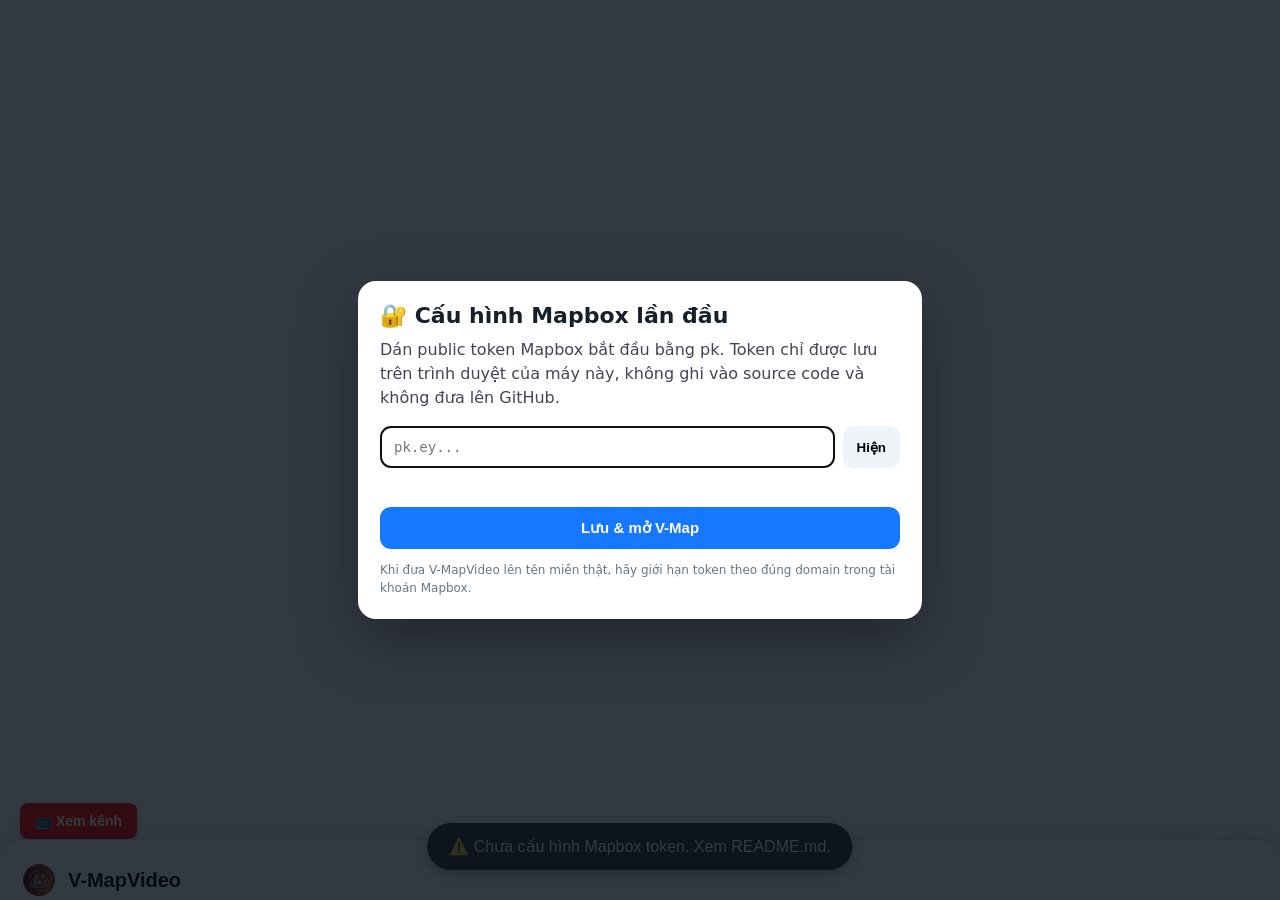
==== commit bee961e2: "V29: make downloaded build self-configuring" ====
--- a/index.html
+++ b/index.html
@@ -74,8 +74,8 @@
             </div>
         </div>
     </div>
-    <!-- Local/deployment-only file. Copy mapbox-token.example.js to mapbox-token.js. -->
-    <script src="mapbox-token.js"></script>
+    <!-- V29 complete: first-run token setup stored only in this browser. -->
+    <script src="mapbox-token-runtime.js?v=29c"></script>
     <script src="https://api.mapbox.com/mapbox-gl-js/v3.4.0/mapbox-gl.js"></script>
     <script src="https://api.mapbox.com/mapbox-gl-js/plugins/mapbox-gl-directions/v4.1.1/mapbox-gl-directions.js"></script>
     <script src="route-video-config.js?v=28e"></script>
